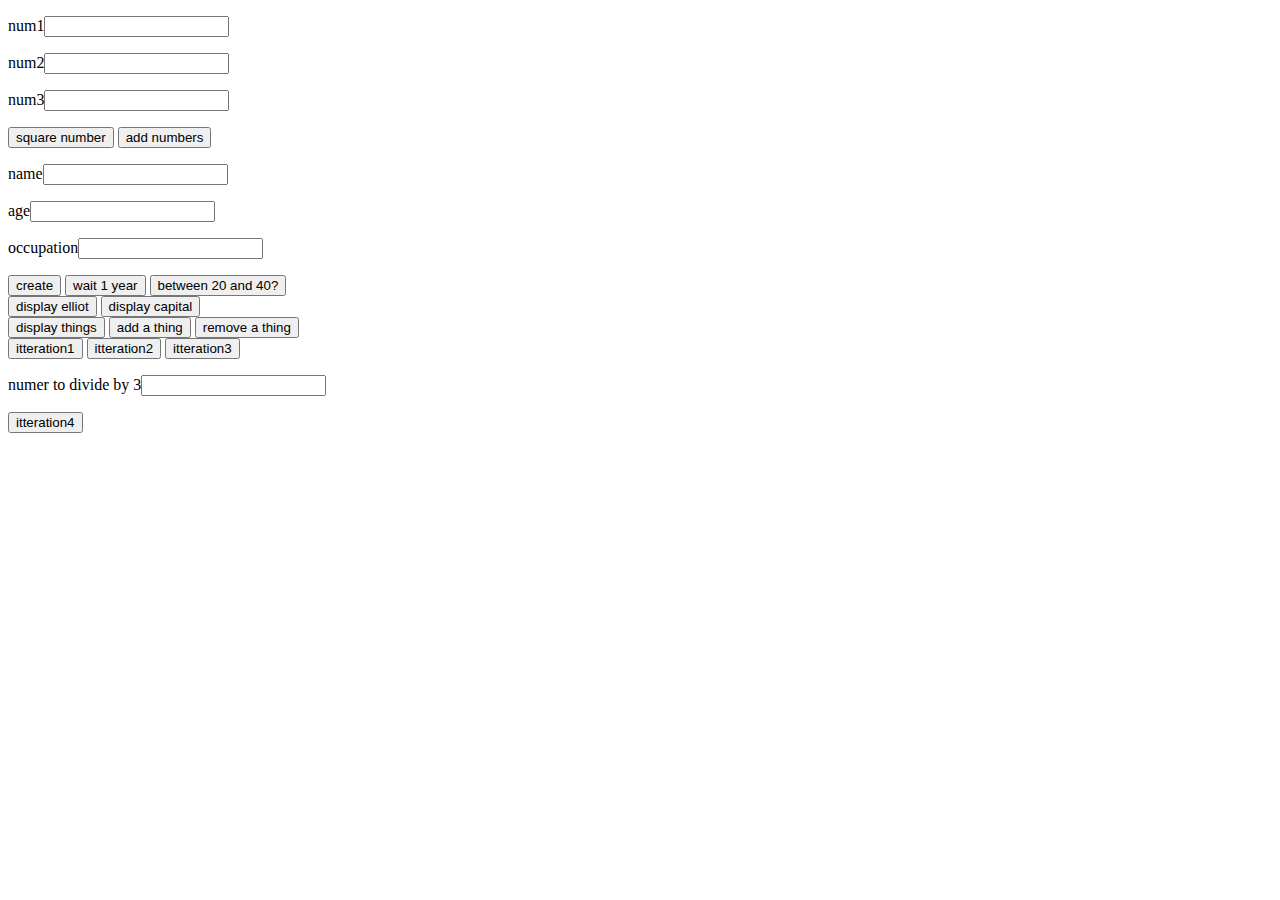
==== index.html @ 62f09e00 "init" ====
<!DOCTYPE html>
<html>
<head> </head>

<body>


<div>
<p>num1<input type="text" id = "1" ></p>
<p>num2<input type="text" id = "2" ></p>
<p>num3<input type="text" id = "3" ></p>
<button type="button" onclick= "sqaure();"> square number </button>
<button type="button" onclick= "add();"> add numbers </button>
</div>

<div>
<p>name<input type="text" id = "name" ></p>
<p>age<input type="text" id = "age" ></p>
<p>occupation<input type="text" id = "occ" ></p>
<button type="button" onclick= "create_p();"> create </button>
<button type="button" onclick= "add1();"> wait 1 year </button>
<button type="button" onclick= "check_age();"> between 20 and 40? </button>
</div>

<div>
<button type="button" onclick= "elliot(mynameis);"> display elliot </button>
<button type="button" onclick= "capital(mynameis);"> display capital </button>
</div>

<div>
<button type="button" onclick= "displaything(things);"> display things </button>
<button type="button" onclick= "addthing(things);"> add a thing </button>
<button type="button" onclick= "removething(things);"> remove a thing </button>
</div>

<div>
<button type="button" onclick= "itteration1();"> itteration1 </button>
<button type="button" onclick= "itteration2();"> itteration2 </button>
<button type="button" onclick= "itteration3();"> itteration3 </button>
<p>numer to divide by 3<input type="text" id = "num/3" ></p>
<button type="button" onclick= "itteration4();"> itteration4 </button>
</div>

</body>

<script> type = "type/javascript"

var person ={name : " ", age : 0, occupation : ""};

var mynameis = "\"my name is elliot\""

var things = ["thing1", "thing2", "thing3"];

function sqaure() {
var num1 = document.getElementById("1").value
alert(num1*num1)
return num1*num1;

}


function add() {
var num1 = document.getElementById("1").value * 1
var num2 = document.getElementById("2").value * 1
var num3 = document.getElementById("3").value * 1
alert(num1+num2+num3)
return num1+num2+num3;

}

function create_p() {
person.name = document.getElementById("name").value
person.age = document.getElementById("age").value * 1
person.occupation = document.getElementById("occ").value
alert("name: " +person.name + "\nage: " + person.age + "\noccupation: " + person.occupation)

}

function add1() {
person.age ++
alert("name: " +person.name + "\nage: " + person.age + "\noccupation: " + person.occupation)

}

function elliot(mynameis) {
alert(mynameis)

}

function capital(mynameis) {
var mid = mynameis;
alert(mid.toUpperCase());

}

function removething(things) {
things.pop();

}
function addthing(things) {
things.push("thing"+(things.length+1));

}
function displaything(things) {
alert(things);

}

function check_age() {
if (person.age > 20 && person.age < 40) {
alert("true");

} else { 
alert("false")
}
}

function itteration1() {
for (i = 0; i < 11; i++) { 
    console.log(i);
}
}

function itteration2() {
for (i = 0; i < 11; i++) {
if(i%2 === 0) 
    console.log(i);
}
}
function itteration3() {
for (i = 0; i < 101; i++) {
	if(i%3 ===0 && i%5 ===0  ) { 
    console.log("fizzbuzz");
	} else if (i%5 ===0) {
	console.log("buzz");
	} else if (i%3 ===0) {
	console.log("fizz");
	} else {
	console.log(i);
	}
}


function itteration4() {

var inputnum = document.getElementById("num/3").value * 1

while (inputnum != 1) { 
    switch(inputnum % 3) {
	case 0:
	inputnum = inputnum/3;
	console.log("number can be divided by three, new number = " + inputnum);
	break;
	case 1:
	inputnum --;
	inputnum = inputnum/3;
	console.log("number - 1 can be divided by three, new number = " + inputnum);
	break;
	case 2:
	inputnum ++;
	inputnum = inputnum/3;
	console.log("number + 1 can be divided by three, new number = " + inputnum);
	break;
}
}
}
}
</script>
</html>
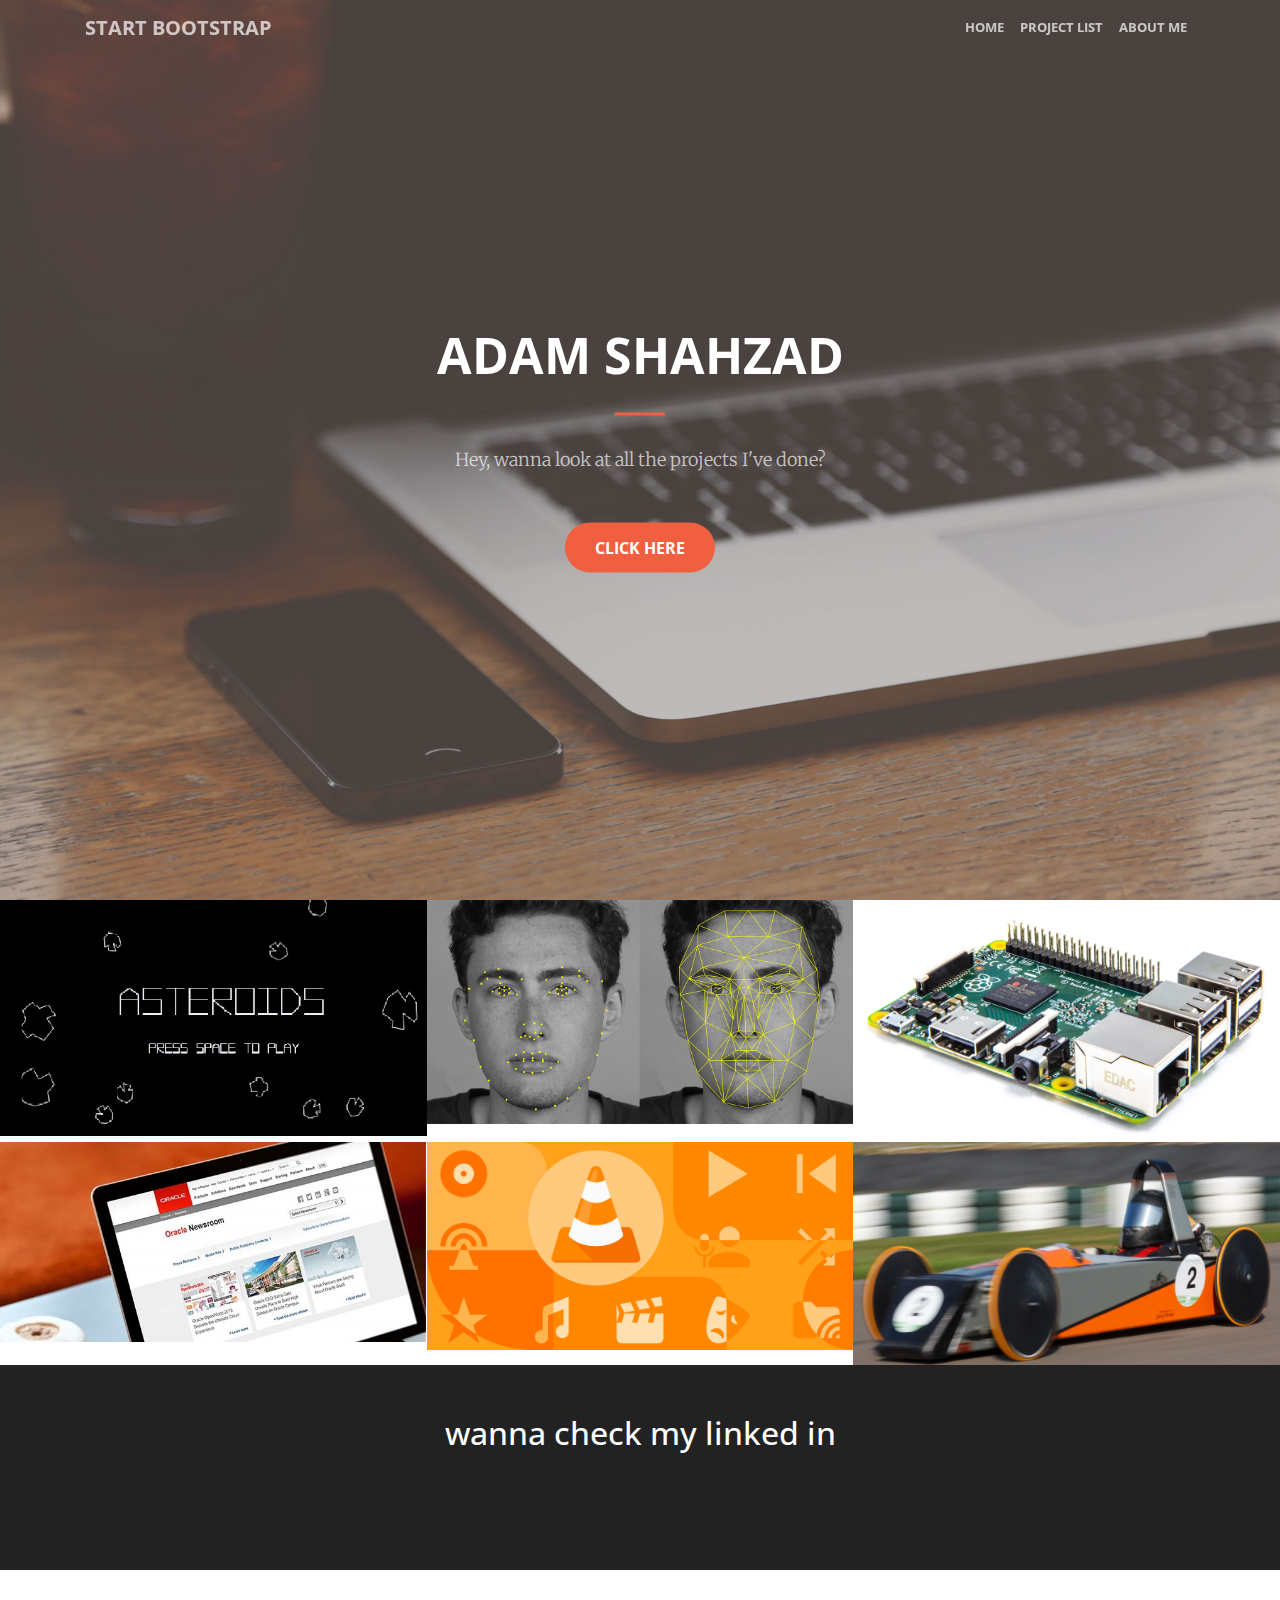
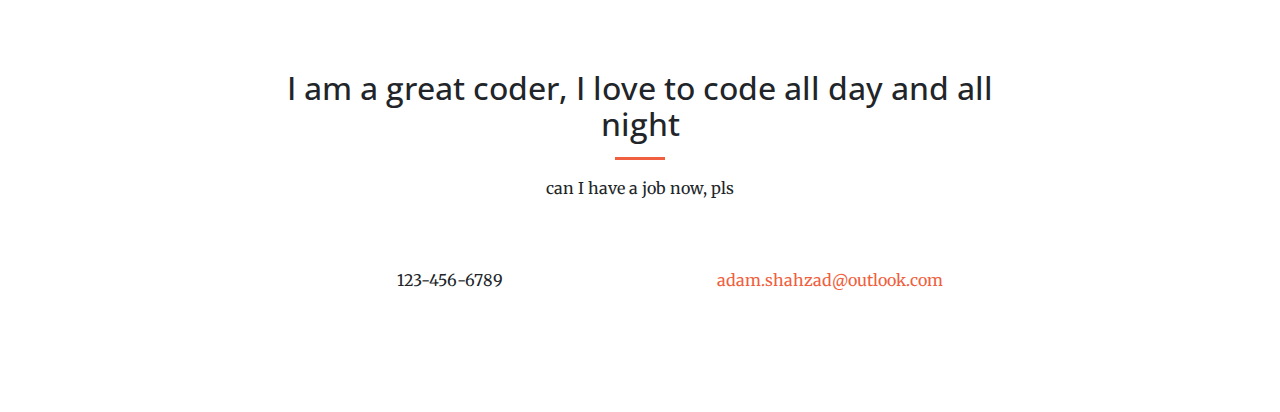
==== commit 274b1aae: "erm" ====
--- a/index.html
+++ b/index.html
@@ -1,169 +1,211 @@
 <!DOCTYPE html>
-<html>
-<head> </head>
-
-<body>
-
-
-<div>
-<p>num1<input type="text" id = "1" ></p>
-<p>num2<input type="text" id = "2" ></p>
-<p>num3<input type="text" id = "3" ></p>
-<button type="button" onclick= "sqaure();"> square number </button>
-<button type="button" onclick= "add();"> add numbers </button>
-</div>
-
-<div>
-<p>name<input type="text" id = "name" ></p>
-<p>age<input type="text" id = "age" ></p>
-<p>occupation<input type="text" id = "occ" ></p>
-<button type="button" onclick= "create_p();"> create </button>
-<button type="button" onclick= "add1();"> wait 1 year </button>
-<button type="button" onclick= "check_age();"> between 20 and 40? </button>
-</div>
-
-<div>
-<button type="button" onclick= "elliot(mynameis);"> display elliot </button>
-<button type="button" onclick= "capital(mynameis);"> display capital </button>
-</div>
-
-<div>
-<button type="button" onclick= "displaything(things);"> display things </button>
-<button type="button" onclick= "addthing(things);"> add a thing </button>
-<button type="button" onclick= "removething(things);"> remove a thing </button>
-</div>
-
-<div>
-<button type="button" onclick= "itteration1();"> itteration1 </button>
-<button type="button" onclick= "itteration2();"> itteration2 </button>
-<button type="button" onclick= "itteration3();"> itteration3 </button>
-<p>numer to divide by 3<input type="text" id = "num/3" ></p>
-<button type="button" onclick= "itteration4();"> itteration4 </button>
-</div>
-
-</body>
-
-<script> type = "type/javascript"
-
-var person ={name : " ", age : 0, occupation : ""};
-
-var mynameis = "\"my name is elliot\""
-
-var things = ["thing1", "thing2", "thing3"];
-
-function sqaure() {
-var num1 = document.getElementById("1").value
-alert(num1*num1)
-return num1*num1;
-
-}
-
-
-function add() {
-var num1 = document.getElementById("1").value * 1
-var num2 = document.getElementById("2").value * 1
-var num3 = document.getElementById("3").value * 1
-alert(num1+num2+num3)
-return num1+num2+num3;
-
-}
-
-function create_p() {
-person.name = document.getElementById("name").value
-person.age = document.getElementById("age").value * 1
-person.occupation = document.getElementById("occ").value
-alert("name: " +person.name + "\nage: " + person.age + "\noccupation: " + person.occupation)
-
-}
-
-function add1() {
-person.age ++
-alert("name: " +person.name + "\nage: " + person.age + "\noccupation: " + person.occupation)
-
-}
-
-function elliot(mynameis) {
-alert(mynameis)
-
-}
-
-function capital(mynameis) {
-var mid = mynameis;
-alert(mid.toUpperCase());
-
-}
-
-function removething(things) {
-things.pop();
-
-}
-function addthing(things) {
-things.push("thing"+(things.length+1));
-
-}
-function displaything(things) {
-alert(things);
-
-}
-
-function check_age() {
-if (person.age > 20 && person.age < 40) {
-alert("true");
-
-} else { 
-alert("false")
-}
-}
-
-function itteration1() {
-for (i = 0; i < 11; i++) { 
-    console.log(i);
-}
-}
-
-function itteration2() {
-for (i = 0; i < 11; i++) {
-if(i%2 === 0) 
-    console.log(i);
-}
-}
-function itteration3() {
-for (i = 0; i < 101; i++) {
-	if(i%3 ===0 && i%5 ===0  ) { 
-    console.log("fizzbuzz");
-	} else if (i%5 ===0) {
-	console.log("buzz");
-	} else if (i%3 ===0) {
-	console.log("fizz");
-	} else {
-	console.log(i);
-	}
-}
-
-
-function itteration4() {
-
-var inputnum = document.getElementById("num/3").value * 1
-
-while (inputnum != 1) { 
-    switch(inputnum % 3) {
-	case 0:
-	inputnum = inputnum/3;
-	console.log("number can be divided by three, new number = " + inputnum);
-	break;
-	case 1:
-	inputnum --;
-	inputnum = inputnum/3;
-	console.log("number - 1 can be divided by three, new number = " + inputnum);
-	break;
-	case 2:
-	inputnum ++;
-	inputnum = inputnum/3;
-	console.log("number + 1 can be divided by three, new number = " + inputnum);
-	break;
-}
-}
-}
-}
-</script>
+<html lang="en">
+
+  <head>
+
+    <meta charset="utf-8">
+    <meta name="viewport" content="width=device-width, initial-scale=1, shrink-to-fit=no">
+    <meta name="description" content="">
+    <meta name="author" content="">
+
+    <title>Creative - Start Bootstrap Theme</title>
+
+    <!-- Bootstrap core CSS -->
+    <link href="vendor/bootstrap/css/bootstrap.min.css" rel="stylesheet">
+
+    <!-- Custom fonts for this template -->
+    <link href="vendor/font-awesome/css/font-awesome.min.css" rel="stylesheet" type="text/css">
+    <link href='https://fonts.googleapis.com/css?family=Open+Sans:300italic,400italic,600italic,700italic,800italic,400,300,600,700,800' rel='stylesheet' type='text/css'>
+    <link href='https://fonts.googleapis.com/css?family=Merriweather:400,300,300italic,400italic,700,700italic,900,900italic' rel='stylesheet' type='text/css'>
+
+    <!-- Plugin CSS -->
+    <link href="vendor/magnific-popup/magnific-popup.css" rel="stylesheet">
+
+    <!-- Custom styles for this template -->
+    <link href="css/creative.min.css" rel="stylesheet">
+
+  </head>
+
+  <body id="page-top">
+
+    <!-- Navigation -->
+    <nav class="navbar navbar-expand-lg navbar-light fixed-top" id="mainNav">
+      <div class="container">
+        <a class="navbar-brand js-scroll-trigger" href="#page-top">Start Bootstrap</a>
+        <button class="navbar-toggler navbar-toggler-right" type="button" data-toggle="collapse" data-target="#navbarResponsive" aria-controls="navbarResponsive" aria-expanded="false" aria-label="Toggle navigation">
+          <span class="navbar-toggler-icon"></span>
+        </button>
+        <div class="collapse navbar-collapse" id="navbarResponsive">
+          <ul class="navbar-nav ml-auto">
+            <li class="nav-item">
+              <a class="nav-link js-scroll-trigger" href="#about">Home</a>
+            </li>
+            <li class="nav-item">
+              <a class="nav-link js-scroll-trigger" href="#portfolio">Project List</a>
+            </li>
+            <li class="nav-item">
+              <a class="nav-link js-scroll-trigger" href="#contact">about me</a>
+            </li>
+          
+          </ul>
+        </div>
+      </div>
+    </nav>
+
+    <header class="masthead">
+      <div class="header-content">
+        <div class="header-content-inner">
+          <h1 id="homeHeading">Adam Shahzad</h1>
+          <hr>
+          <p>Hey, wanna look at all the projects I've done?</p>
+          <a class="btn btn-primary btn-xl js-scroll-trigger" href="#portfolio">Click Here</a>
+        </div>
+      </div>
+    </header>
+
+
+
+    <section class="p-0" id="portfolio">
+      <div class="container-fluid">
+        <div class="row no-gutter popup-gallery">
+          <div class="col-lg-4 col-sm-6">
+            <a class="portfolio-box" href="img/portfolio/fullsize/1.jpg">
+              <img class="img-fluid" src="img/portfolio/thumbnails/1.jpg" alt="">
+              <div class="portfolio-box-caption">
+                <div class="portfolio-box-caption-content">
+                  <div class="project-category text-faded">
+                    Simple astroids game
+                  </div>
+                  <div class="project-name">
+                    Developed using the unity engine
+                  </div>
+                </div>
+              </div>
+            </a>
+          </div>
+          <div class="col-lg-4 col-sm-6">
+            <a class="portfolio-box" href="img/portfolio/fullsize/2.jpg">
+              <img class="img-fluid" src="img/portfolio/thumbnails/2.jpg" alt="">
+              <div class="portfolio-box-caption">
+                <div class="portfolio-box-caption-content">
+                  <div class="project-category text-faded">
+                    Facial recognition using neural networks
+                  </div>
+                  <div class="project-name">
+                    lol I hate matlab
+                  </div>
+                </div>
+              </div>
+            </a>
+          </div>
+          <div class="col-lg-4 col-sm-6">
+            <a class="portfolio-box" href="img/portfolio/fullsize/3.jpg">
+              <img class="img-fluid" src="img/portfolio/thumbnails/3.jpg" alt="">
+              <div class="portfolio-box-caption">
+                <div class="portfolio-box-caption-content">
+                  <div class="project-category text-faded">
+                    Store Automation
+                  </div>
+                  <div class="project-name">
+                    Created a network of raspberry pi devices to control home apliences 
+                  </div>
+                </div>
+              </div>
+            </a>
+          </div>
+          <div class="col-lg-4 col-sm-6">
+            <a class="portfolio-box" href="img/portfolio/fullsize/4.jpg">
+              <img class="img-fluid" src="img/portfolio/thumbnails/4.jpg" alt="">
+              <div class="portfolio-box-caption">
+                <div class="portfolio-box-caption-content">
+                  <div class="project-category text-faded">
+                    Student regestrations system
+                  </div>
+                  <div class="project-name">
+                    Look, I'm going to level with you. I have no real idea what was happening during that project, but I know it worked
+                  </div>
+                </div>
+              </div>
+            </a>
+          </div>
+          <div class="col-lg-4 col-sm-6">
+            <a class="portfolio-box" href="img/portfolio/fullsize/5.jpg">
+              <img class="img-fluid" src="img/portfolio/thumbnails/5.jpg" alt="">
+              <div class="portfolio-box-caption">
+                <div class="portfolio-box-caption-content">
+                  <div class="project-category text-faded">
+                    Media Player
+                  </div>
+                  <div class="project-name">
+                    Used frameworks to get a create a simple VLC player, it could only play 1 movie though... it was mad max
+                  </div>
+                </div>
+              </div>
+            </a>
+          </div>
+          <div class="col-lg-4 col-sm-6">
+            <a class="portfolio-box" href="img/portfolio/fullsize/6.jpg">
+              <img class="img-fluid" src="img/portfolio/thumbnails/6.jpg" alt="">
+              <div class="portfolio-box-caption">
+                <div class="portfolio-box-caption-content">
+                  <div class="project-category text-faded">
+                    Greenpower Formula 24+
+                  </div>
+                  <div class="project-name">
+                    I made a race car, nothing to do with software development but I don't have many things to be proud of
+                  </div>
+                </div>
+              </div>
+            </a>
+          </div>
+        </div>
+      </div>
+    </section>
+
+    <div class="call-to-action bg-dark">
+      <div class="container text-center">
+        <h2>wanna check my linked in</h2>
+        <a class="btn btn-default btn-xl sr-button" href="https://www.linkedin.com/">Click here!</a>
+      </div>
+    </div>
+
+    <section id="contact">
+      <div class="container">
+        <div class="row">
+          <div class="col-lg-8 mx-auto text-center">
+            <h2 class="section-heading">I am a great coder, I love to code all day and all night</h2>
+            <hr class="primary">
+            <p> can I have a job now, pls</p>
+          </div>
+        </div>
+        <div class="row">
+          <div class="col-lg-4 ml-auto text-center">
+            <i class="fa fa-phone fa-3x sr-contact"></i>
+            <p>123-456-6789</p>
+          </div>
+          <div class="col-lg-4 mr-auto text-center">
+            <i class="fa fa-envelope-o fa-3x sr-contact"></i>
+            <p>
+              <a href="mailto:your-email@your-domain.com">adam.shahzad@outlook.com</a>
+            </p>
+          </div>
+        </div>
+      </div>
+    </section>
+
+    <!-- Bootstrap core JavaScript -->
+    <script src="vendor/jquery/jquery.min.js"></script>
+    <script src="vendor/popper/popper.min.js"></script>
+    <script src="vendor/bootstrap/js/bootstrap.min.js"></script>
+
+    <!-- Plugin JavaScript -->
+    <script src="vendor/jquery-easing/jquery.easing.min.js"></script>
+    <script src="vendor/scrollreveal/scrollreveal.min.js"></script>
+    <script src="vendor/magnific-popup/jquery.magnific-popup.min.js"></script>
+
+    <!-- Custom scripts for this template -->
+    <script src="js/creative.min.js"></script>
+
+  </body>
+
 </html>
--- a/css/creative.min.css
+++ b/css/creative.min.css
@@ -0,0 +1,5 @@
+/*!
+ * Start Bootstrap - Createive v4.0.0-beta (http://startbootstrap.com/template-overviews/creative)
+ * Copyright 2013-2017 Start Bootstrap
+ * Licensed under MIT (https://github.com/BlackrockDigital/startbootstrap-creative/blob/master/LICENSE)
+ */body,html{width:100%;height:100%}body{font-family:Merriweather,'Helvetica Neue',Arial,sans-serif}hr{max-width:50px;border-width:3px;border-color:#f05f40}hr.light{border-color:#fff}a{color:#f05f40;-webkit-transition:all .2s;-moz-transition:all .2s;transition:all .2s}a:focus,a:hover{color:#f05f40}h1,h2,h3,h4,h5,h6{font-family:'Open Sans','Helvetica Neue',Arial,sans-serif}p{font-size:16px;line-height:1.5;margin-bottom:20px}.bg-primary{background-color:#f05f40!important}.bg-dark{color:#fff;background-color:#222!important}.text-faded{color:rgba(255,255,255,.7)}section{padding:100px 0}.section-heading{margin-top:0}::-moz-selection{color:#fff;background:#222;text-shadow:none}::selection{color:#fff;background:#222;text-shadow:none}img::selection{color:#fff;background:0 0}img::-moz-selection{color:#fff;background:0 0}body{-webkit-tap-highlight-color:#222}#mainNav{border-color:rgba(34,34,34,.05);background-color:#fff;font-family:'Open Sans','Helvetica Neue',Arial,sans-serif;-webkit-transition:all .2s;-moz-transition:all .2s;transition:all .2s}#mainNav .navbar-brand{font-weight:700;text-transform:uppercase;color:#f05f40;font-family:'Open Sans','Helvetica Neue',Arial,sans-serif}#mainNav .navbar-brand:focus,#mainNav .navbar-brand:hover{color:#f05f40}#mainNav .navbar-toggle{font-size:12px;font-weight:700;text-transform:uppercase;color:#222}#mainNav .navbar-nav>li.nav-item>a.nav-link,#mainNav .navbar-nav>li.nav-item>a.nav-link:focus{font-size:13px;font-weight:700;text-transform:uppercase;color:#222}#mainNav .navbar-nav>li.nav-item>a.nav-link:focus:hover,#mainNav .navbar-nav>li.nav-item>a.nav-link:hover{color:#f05f40}#mainNav .navbar-nav>li.nav-item>a.nav-link.active,#mainNav .navbar-nav>li.nav-item>a.nav-link:focus.active{color:#f05f40!important;background-color:transparent}#mainNav .navbar-nav>li.nav-item>a.nav-link.active:hover,#mainNav .navbar-nav>li.nav-item>a.nav-link:focus.active:hover{background-color:transparent}@media (min-width:992px){#mainNav{border-color:rgba(255,255,255,.3);background-color:transparent}#mainNav .navbar-brand{color:rgba(255,255,255,.7)}#mainNav .navbar-brand:focus,#mainNav .navbar-brand:hover{color:#fff}#mainNav .navbar-nav>li.nav-item>a.nav-link,#mainNav .navbar-nav>li.nav-item>a.nav-link:focus{color:rgba(255,255,255,.7)}#mainNav .navbar-nav>li.nav-item>a.nav-link:focus:hover,#mainNav .navbar-nav>li.nav-item>a.nav-link:hover{color:#fff}#mainNav.navbar-shrink{border-color:rgba(34,34,34,.05);background-color:#fff}#mainNav.navbar-shrink .navbar-brand{font-size:16px;color:#f05f40}#mainNav.navbar-shrink .navbar-brand:focus,#mainNav.navbar-shrink .navbar-brand:hover{color:#f05f40}#mainNav.navbar-shrink .navbar-nav>li.nav-item>a.nav-link,#mainNav.navbar-shrink .navbar-nav>li.nav-item>a.nav-link:focus{color:#222}#mainNav.navbar-shrink .navbar-nav>li.nav-item>a.nav-link:focus:hover,#mainNav.navbar-shrink .navbar-nav>li.nav-item>a.nav-link:hover{color:#f05f40}}header.masthead{position:relative;width:100%;min-height:auto;text-align:center;color:#fff;background-image:url(../img/header.jpg);background-position:center;-webkit-background-size:cover;-moz-background-size:cover;-o-background-size:cover;background-size:cover}header.masthead .header-content{position:relative;width:100%;padding:150px 15px 100px;text-align:center}header.masthead .header-content .header-content-inner h1{font-size:30px;font-weight:700;margin-top:0;margin-bottom:0;text-transform:uppercase}header.masthead .header-content .header-content-inner hr{margin:30px auto}header.masthead .header-content .header-content-inner p{font-size:16px;font-weight:300;margin-bottom:50px;color:rgba(255,255,255,.7)}@media (min-width:768px){header.masthead{height:100%;min-height:600px}header.masthead .header-content{position:absolute;top:50%;padding:0 50px;-webkit-transform:translateY(-50%);-ms-transform:translateY(-50%);transform:translateY(-50%)}header.masthead .header-content .header-content-inner{max-width:1000px;margin-right:auto;margin-left:auto}header.masthead .header-content .header-content-inner h1{font-size:50px}header.masthead .header-content .header-content-inner p{font-size:18px;max-width:80%;margin-right:auto;margin-left:auto}}.service-box{max-width:400px;margin:50px auto 0}@media (min-width:992px){.service-box{margin:20px auto 0}}.service-box p{margin-bottom:0}.portfolio-box{position:relative;display:block;max-width:650px;margin:0 auto}.portfolio-box .portfolio-box-caption{position:absolute;bottom:0;display:block;width:100%;height:100%;text-align:center;opacity:0;color:#fff;background:rgba(240,95,64,.9);-webkit-transition:all .2s;-moz-transition:all .2s;transition:all .2s}.portfolio-box .portfolio-box-caption .portfolio-box-caption-content{position:absolute;top:50%;width:100%;transform:translateY(-50%);text-align:center}.portfolio-box .portfolio-box-caption .portfolio-box-caption-content .project-category,.portfolio-box .portfolio-box-caption .portfolio-box-caption-content .project-name{padding:0 15px;font-family:'Open Sans','Helvetica Neue',Arial,sans-serif}.portfolio-box .portfolio-box-caption .portfolio-box-caption-content .project-category{font-size:14px;font-weight:600;text-transform:uppercase}.portfolio-box .portfolio-box-caption .portfolio-box-caption-content .project-name{font-size:18px}.portfolio-box:hover .portfolio-box-caption{opacity:1}.portfolio-box:focus{outline:0}@media (min-width:768px){.portfolio-box .portfolio-box-caption .portfolio-box-caption-content .project-category{font-size:16px}.portfolio-box .portfolio-box-caption .portfolio-box-caption-content .project-name{font-size:22px}}.call-to-action{padding:50px 0}.call-to-action h2{margin:0 auto 20px}.text-primary{color:#f05f40!important}.no-gutter>[class*=col-]{padding-right:0;padding-left:0}.btn-default{color:#222;border-color:#fff;background-color:#fff}.btn-default.focus,.btn-default:focus{color:#222;border-color:#bfbfbf;background-color:#e6e6e6}.btn-default:hover{color:#222;border-color:#e0e0e0;background-color:#e6e6e6}.btn-default.active,.btn-default:active,.open>.btn-default.dropdown-toggle{color:#222;border-color:#e0e0e0;background-color:#e6e6e6}.btn-default.active.focus,.btn-default.active:focus,.btn-default.active:hover,.btn-default:active.focus,.btn-default:active:focus,.btn-default:active:hover,.open>.btn-default.dropdown-toggle.focus,.open>.btn-default.dropdown-toggle:focus,.open>.btn-default.dropdown-toggle:hover{color:#222;border-color:#bfbfbf;background-color:#d4d4d4}.btn-default.active,.btn-default:active,.open>.btn-default.dropdown-toggle{background-image:none}.btn-default.disabled.focus,.btn-default.disabled:focus,.btn-default.disabled:hover,.btn-default[disabled].focus,.btn-default[disabled]:focus,.btn-default[disabled]:hover,fieldset[disabled] .btn-default.focus,fieldset[disabled] .btn-default:focus,fieldset[disabled] .btn-default:hover{border-color:#fff;background-color:#fff}.btn-default .badge{color:#fff;background-color:#222}.btn-primary{color:#fff;border-color:#f05f40;background-color:#f05f40}.btn-primary.focus,.btn-primary:focus{color:#fff;border-color:#a4270d;background-color:#eb3812}.btn-primary:hover{color:#fff;border-color:#e13612;background-color:#eb3812}.btn-primary.active,.btn-primary:active,.open>.btn-primary.dropdown-toggle{color:#fff;border-color:#e13612;background-color:#eb3812}.btn-primary.active.focus,.btn-primary.active:focus,.btn-primary.active:hover,.btn-primary:active.focus,.btn-primary:active:focus,.btn-primary:active:hover,.open>.btn-primary.dropdown-toggle.focus,.open>.btn-primary.dropdown-toggle:focus,.open>.btn-primary.dropdown-toggle:hover{color:#fff;border-color:#a4270d;background-color:#c93110}.btn-primary.active,.btn-primary:active,.open>.btn-primary.dropdown-toggle{background-image:none}.btn-primary.disabled.focus,.btn-primary.disabled:focus,.btn-primary.disabled:hover,.btn-primary[disabled].focus,.btn-primary[disabled]:focus,.btn-primary[disabled]:hover,fieldset[disabled] .btn-primary.focus,fieldset[disabled] .btn-primary:focus,fieldset[disabled] .btn-primary:hover{border-color:#f05f40;background-color:#f05f40}.btn-primary .badge{color:#f05f40;background-color:#fff}.btn{font-weight:700;text-transform:uppercase;border:none;border-radius:300px;font-family:'Open Sans','Helvetica Neue',Arial,sans-serif}.btn-xl{padding:15px 30px}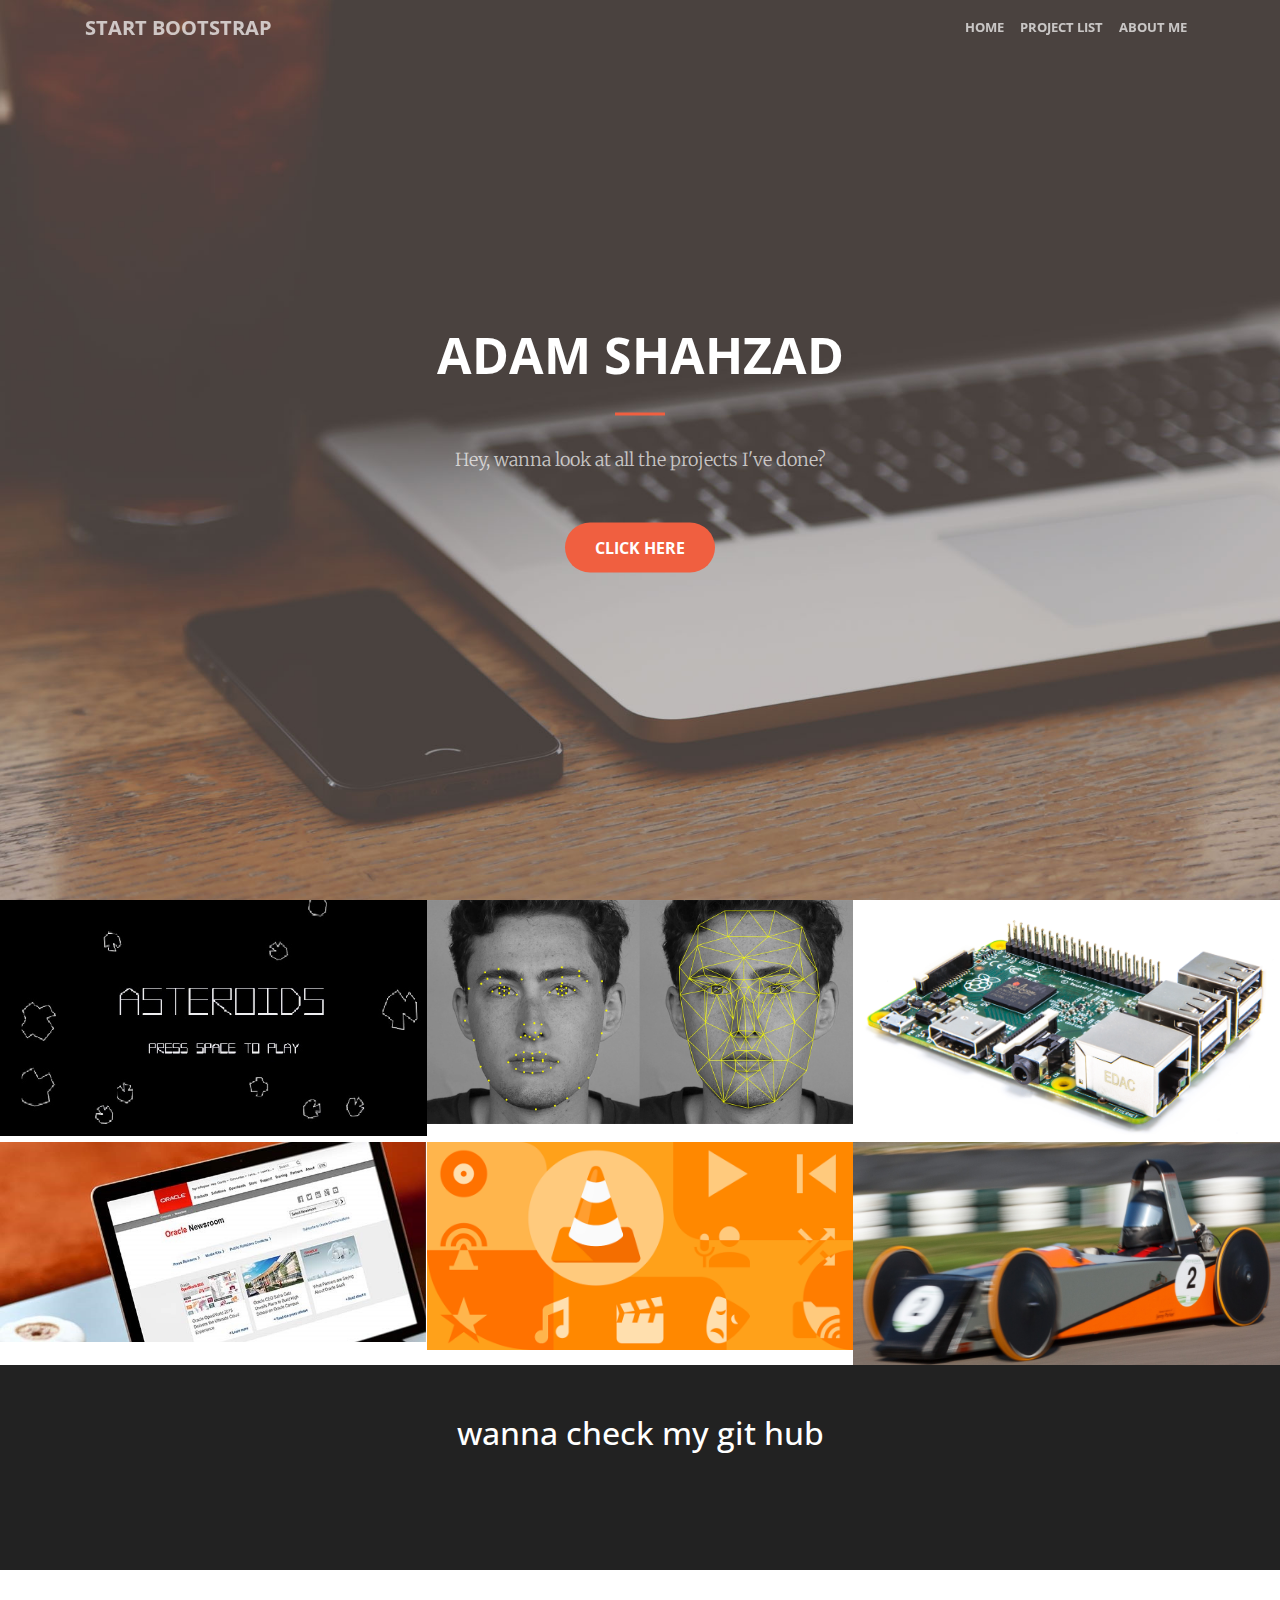
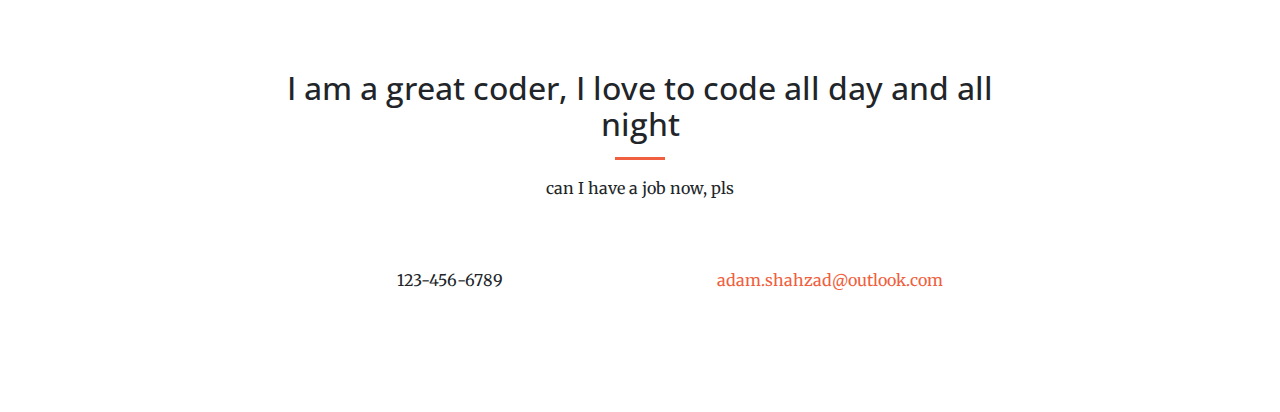
==== commit 645ebc18: "init" ====
--- a/index.html
+++ b/index.html
@@ -164,8 +164,8 @@
 
     <div class="call-to-action bg-dark">
       <div class="container text-center">
-        <h2>wanna check my linked in</h2>
-        <a class="btn btn-default btn-xl sr-button" href="https://www.linkedin.com/">Click here!</a>
+        <h2>wanna check my git hub</h2>
+        <a class="btn btn-default btn-xl sr-button" href="https://github.com/Adam-Shahzad/Java_week_1">Click here!</a>
       </div>
     </div>
 
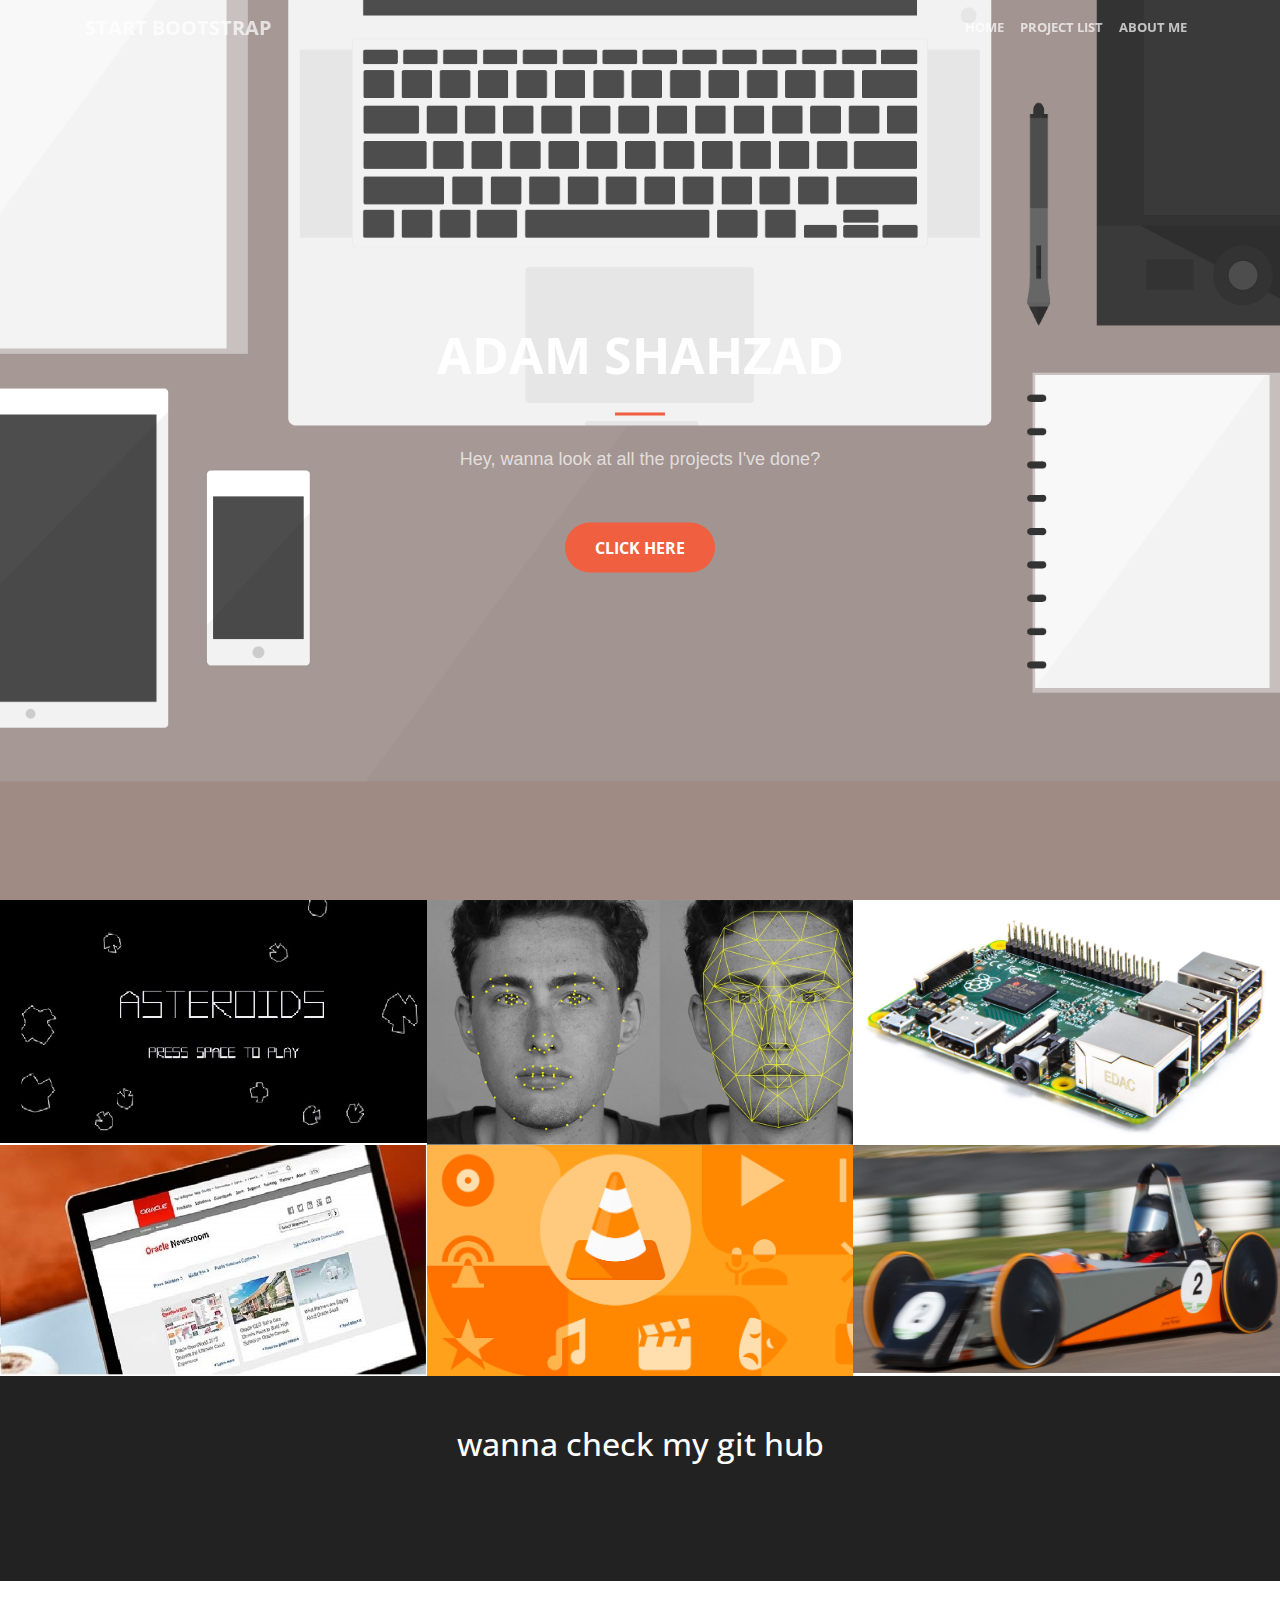
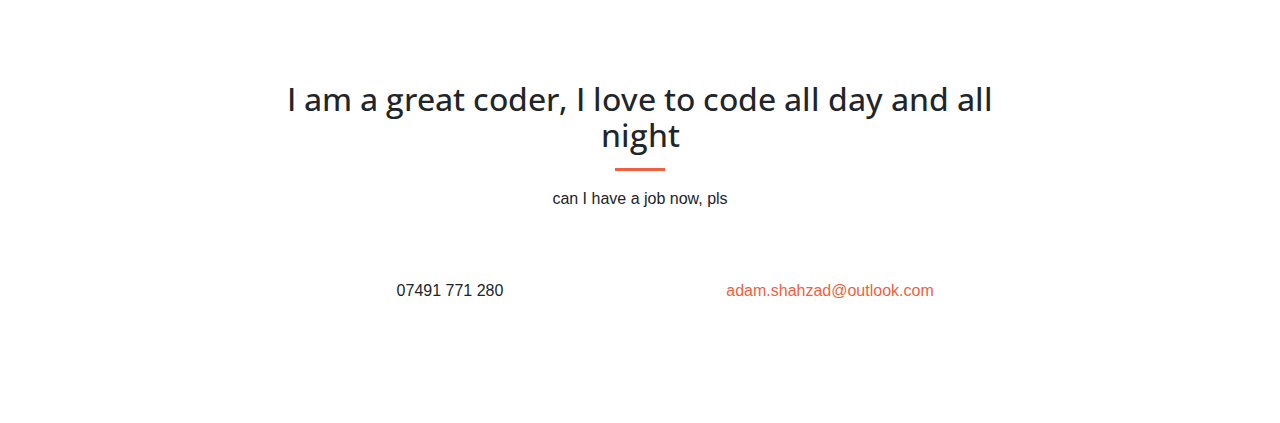
==== commit aabc4095: "submit" ====
--- a/index.html
+++ b/index.html
@@ -181,7 +181,7 @@
         <div class="row">
           <div class="col-lg-4 ml-auto text-center">
             <i class="fa fa-phone fa-3x sr-contact"></i>
-            <p>123-456-6789</p>
+            <p>07491 771 280</p>
           </div>
           <div class="col-lg-4 mr-auto text-center">
             <i class="fa fa-envelope-o fa-3x sr-contact"></i>
--- a/css/creative.min.css
+++ b/css/creative.min.css
@@ -2,4 +2,4 @@
  * Start Bootstrap - Createive v4.0.0-beta (http://startbootstrap.com/template-overviews/creative)
  * Copyright 2013-2017 Start Bootstrap
  * Licensed under MIT (https://github.com/BlackrockDigital/startbootstrap-creative/blob/master/LICENSE)
- */body,html{width:100%;height:100%}body{font-family:Merriweather,'Helvetica Neue',Arial,sans-serif}hr{max-width:50px;border-width:3px;border-color:#f05f40}hr.light{border-color:#fff}a{color:#f05f40;-webkit-transition:all .2s;-moz-transition:all .2s;transition:all .2s}a:focus,a:hover{color:#f05f40}h1,h2,h3,h4,h5,h6{font-family:'Open Sans','Helvetica Neue',Arial,sans-serif}p{font-size:16px;line-height:1.5;margin-bottom:20px}.bg-primary{background-color:#f05f40!important}.bg-dark{color:#fff;background-color:#222!important}.text-faded{color:rgba(255,255,255,.7)}section{padding:100px 0}.section-heading{margin-top:0}::-moz-selection{color:#fff;background:#222;text-shadow:none}::selection{color:#fff;background:#222;text-shadow:none}img::selection{color:#fff;background:0 0}img::-moz-selection{color:#fff;background:0 0}body{-webkit-tap-highlight-color:#222}#mainNav{border-color:rgba(34,34,34,.05);background-color:#fff;font-family:'Open Sans','Helvetica Neue',Arial,sans-serif;-webkit-transition:all .2s;-moz-transition:all .2s;transition:all .2s}#mainNav .navbar-brand{font-weight:700;text-transform:uppercase;color:#f05f40;font-family:'Open Sans','Helvetica Neue',Arial,sans-serif}#mainNav .navbar-brand:focus,#mainNav .navbar-brand:hover{color:#f05f40}#mainNav .navbar-toggle{font-size:12px;font-weight:700;text-transform:uppercase;color:#222}#mainNav .navbar-nav>li.nav-item>a.nav-link,#mainNav .navbar-nav>li.nav-item>a.nav-link:focus{font-size:13px;font-weight:700;text-transform:uppercase;color:#222}#mainNav .navbar-nav>li.nav-item>a.nav-link:focus:hover,#mainNav .navbar-nav>li.nav-item>a.nav-link:hover{color:#f05f40}#mainNav .navbar-nav>li.nav-item>a.nav-link.active,#mainNav .navbar-nav>li.nav-item>a.nav-link:focus.active{color:#f05f40!important;background-color:transparent}#mainNav .navbar-nav>li.nav-item>a.nav-link.active:hover,#mainNav .navbar-nav>li.nav-item>a.nav-link:focus.active:hover{background-color:transparent}@media (min-width:992px){#mainNav{border-color:rgba(255,255,255,.3);background-color:transparent}#mainNav .navbar-brand{color:rgba(255,255,255,.7)}#mainNav .navbar-brand:focus,#mainNav .navbar-brand:hover{color:#fff}#mainNav .navbar-nav>li.nav-item>a.nav-link,#mainNav .navbar-nav>li.nav-item>a.nav-link:focus{color:rgba(255,255,255,.7)}#mainNav .navbar-nav>li.nav-item>a.nav-link:focus:hover,#mainNav .navbar-nav>li.nav-item>a.nav-link:hover{color:#fff}#mainNav.navbar-shrink{border-color:rgba(34,34,34,.05);background-color:#fff}#mainNav.navbar-shrink .navbar-brand{font-size:16px;color:#f05f40}#mainNav.navbar-shrink .navbar-brand:focus,#mainNav.navbar-shrink .navbar-brand:hover{color:#f05f40}#mainNav.navbar-shrink .navbar-nav>li.nav-item>a.nav-link,#mainNav.navbar-shrink .navbar-nav>li.nav-item>a.nav-link:focus{color:#222}#mainNav.navbar-shrink .navbar-nav>li.nav-item>a.nav-link:focus:hover,#mainNav.navbar-shrink .navbar-nav>li.nav-item>a.nav-link:hover{color:#f05f40}}header.masthead{position:relative;width:100%;min-height:auto;text-align:center;color:#fff;background-image:url(../img/header.jpg);background-position:center;-webkit-background-size:cover;-moz-background-size:cover;-o-background-size:cover;background-size:cover}header.masthead .header-content{position:relative;width:100%;padding:150px 15px 100px;text-align:center}header.masthead .header-content .header-content-inner h1{font-size:30px;font-weight:700;margin-top:0;margin-bottom:0;text-transform:uppercase}header.masthead .header-content .header-content-inner hr{margin:30px auto}header.masthead .header-content .header-content-inner p{font-size:16px;font-weight:300;margin-bottom:50px;color:rgba(255,255,255,.7)}@media (min-width:768px){header.masthead{height:100%;min-height:600px}header.masthead .header-content{position:absolute;top:50%;padding:0 50px;-webkit-transform:translateY(-50%);-ms-transform:translateY(-50%);transform:translateY(-50%)}header.masthead .header-content .header-content-inner{max-width:1000px;margin-right:auto;margin-left:auto}header.masthead .header-content .header-content-inner h1{font-size:50px}header.masthead .header-content .header-content-inner p{font-size:18px;max-width:80%;margin-right:auto;margin-left:auto}}.service-box{max-width:400px;margin:50px auto 0}@media (min-width:992px){.service-box{margin:20px auto 0}}.service-box p{margin-bottom:0}.portfolio-box{position:relative;display:block;max-width:650px;margin:0 auto}.portfolio-box .portfolio-box-caption{position:absolute;bottom:0;display:block;width:100%;height:100%;text-align:center;opacity:0;color:#fff;background:rgba(240,95,64,.9);-webkit-transition:all .2s;-moz-transition:all .2s;transition:all .2s}.portfolio-box .portfolio-box-caption .portfolio-box-caption-content{position:absolute;top:50%;width:100%;transform:translateY(-50%);text-align:center}.portfolio-box .portfolio-box-caption .portfolio-box-caption-content .project-category,.portfolio-box .portfolio-box-caption .portfolio-box-caption-content .project-name{padding:0 15px;font-family:'Open Sans','Helvetica Neue',Arial,sans-serif}.portfolio-box .portfolio-box-caption .portfolio-box-caption-content .project-category{font-size:14px;font-weight:600;text-transform:uppercase}.portfolio-box .portfolio-box-caption .portfolio-box-caption-content .project-name{font-size:18px}.portfolio-box:hover .portfolio-box-caption{opacity:1}.portfolio-box:focus{outline:0}@media (min-width:768px){.portfolio-box .portfolio-box-caption .portfolio-box-caption-content .project-category{font-size:16px}.portfolio-box .portfolio-box-caption .portfolio-box-caption-content .project-name{font-size:22px}}.call-to-action{padding:50px 0}.call-to-action h2{margin:0 auto 20px}.text-primary{color:#f05f40!important}.no-gutter>[class*=col-]{padding-right:0;padding-left:0}.btn-default{color:#222;border-color:#fff;background-color:#fff}.btn-default.focus,.btn-default:focus{color:#222;border-color:#bfbfbf;background-color:#e6e6e6}.btn-default:hover{color:#222;border-color:#e0e0e0;background-color:#e6e6e6}.btn-default.active,.btn-default:active,.open>.btn-default.dropdown-toggle{color:#222;border-color:#e0e0e0;background-color:#e6e6e6}.btn-default.active.focus,.btn-default.active:focus,.btn-default.active:hover,.btn-default:active.focus,.btn-default:active:focus,.btn-default:active:hover,.open>.btn-default.dropdown-toggle.focus,.open>.btn-default.dropdown-toggle:focus,.open>.btn-default.dropdown-toggle:hover{color:#222;border-color:#bfbfbf;background-color:#d4d4d4}.btn-default.active,.btn-default:active,.open>.btn-default.dropdown-toggle{background-image:none}.btn-default.disabled.focus,.btn-default.disabled:focus,.btn-default.disabled:hover,.btn-default[disabled].focus,.btn-default[disabled]:focus,.btn-default[disabled]:hover,fieldset[disabled] .btn-default.focus,fieldset[disabled] .btn-default:focus,fieldset[disabled] .btn-default:hover{border-color:#fff;background-color:#fff}.btn-default .badge{color:#fff;background-color:#222}.btn-primary{color:#fff;border-color:#f05f40;background-color:#f05f40}.btn-primary.focus,.btn-primary:focus{color:#fff;border-color:#a4270d;background-color:#eb3812}.btn-primary:hover{color:#fff;border-color:#e13612;background-color:#eb3812}.btn-primary.active,.btn-primary:active,.open>.btn-primary.dropdown-toggle{color:#fff;border-color:#e13612;background-color:#eb3812}.btn-primary.active.focus,.btn-primary.active:focus,.btn-primary.active:hover,.btn-primary:active.focus,.btn-primary:active:focus,.btn-primary:active:hover,.open>.btn-primary.dropdown-toggle.focus,.open>.btn-primary.dropdown-toggle:focus,.open>.btn-primary.dropdown-toggle:hover{color:#fff;border-color:#a4270d;background-color:#c93110}.btn-primary.active,.btn-primary:active,.open>.btn-primary.dropdown-toggle{background-image:none}.btn-primary.disabled.focus,.btn-primary.disabled:focus,.btn-primary.disabled:hover,.btn-primary[disabled].focus,.btn-primary[disabled]:focus,.btn-primary[disabled]:hover,fieldset[disabled] .btn-primary.focus,fieldset[disabled] .btn-primary:focus,fieldset[disabled] .btn-primary:hover{border-color:#f05f40;background-color:#f05f40}.btn-primary .badge{color:#f05f40;background-color:#fff}.btn{font-weight:700;text-transform:uppercase;border:none;border-radius:300px;font-family:'Open Sans','Helvetica Neue',Arial,sans-serif}.btn-xl{padding:15px 30px}+ */body,html{width:100%;height:100%}body{font-family:Merriweather,'Helvetica Neue',Arial,sans-serif, color : #ffffff}hr{max-width:50px;border-width:3px;border-color:#f05f40}hr.light{border-color:#fff}a{color:#f05f40;-webkit-transition:all .2s;-moz-transition:all .2s;transition:all .2s}a:focus,a:hover{color:#f05f40}h1,h2,h3,h4,h5,h6{font-family:'Open Sans','Helvetica Neue',Arial,sans-serif}p{font-size:16px;line-height:1.5;margin-bottom:20px}.bg-primary{background-color:#f05f40!important}.bg-dark{color:#fff;background-color:#222!important}.text-faded{color:rgba(255,255,255,.7)}section{padding:100px 0}.section-heading{margin-top:0}::-moz-selection{color:#fff;background:#222;text-shadow:none}::selection{color:#fff;background:#222;text-shadow:none}img::selection{color:#fff;background:0 0}img::-moz-selection{color:#fff;background:0 0}body{-webkit-tap-highlight-color:#222}#mainNav{border-color:rgba(34,34,34,.05);background-color:#fff;font-family:'Open Sans','Helvetica Neue',Arial,sans-serif;-webkit-transition:all .2s;-moz-transition:all .2s;transition:all .2s}#mainNav .navbar-brand{font-weight:700;text-transform:uppercase;color:#f05f40;font-family:'Open Sans','Helvetica Neue',Arial,sans-serif}#mainNav .navbar-brand:focus,#mainNav .navbar-brand:hover{color:#f05f40}#mainNav .navbar-toggle{font-size:12px;font-weight:700;text-transform:uppercase;color:#222}#mainNav .navbar-nav>li.nav-item>a.nav-link,#mainNav .navbar-nav>li.nav-item>a.nav-link:focus{font-size:13px;font-weight:700;text-transform:uppercase;color:#222}#mainNav .navbar-nav>li.nav-item>a.nav-link:focus:hover,#mainNav .navbar-nav>li.nav-item>a.nav-link:hover{color:#f05f40}#mainNav .navbar-nav>li.nav-item>a.nav-link.active,#mainNav .navbar-nav>li.nav-item>a.nav-link:focus.active{color:#f05f40!important;background-color:transparent}#mainNav .navbar-nav>li.nav-item>a.nav-link.active:hover,#mainNav .navbar-nav>li.nav-item>a.nav-link:focus.active:hover{background-color:transparent}@media (min-width:992px){#mainNav{border-color:rgba(255,255,255,.3);background-color:transparent}#mainNav .navbar-brand{color:rgba(255,255,255,.7)}#mainNav .navbar-brand:focus,#mainNav .navbar-brand:hover{color:#fff}#mainNav .navbar-nav>li.nav-item>a.nav-link,#mainNav .navbar-nav>li.nav-item>a.nav-link:focus{color:rgba(255,255,255,.7)}#mainNav .navbar-nav>li.nav-item>a.nav-link:focus:hover,#mainNav .navbar-nav>li.nav-item>a.nav-link:hover{color:#fff}#mainNav.navbar-shrink{border-color:rgba(34,34,34,.05);background-color:#fff}#mainNav.navbar-shrink .navbar-brand{font-size:16px;color:#f05f40}#mainNav.navbar-shrink .navbar-brand:focus,#mainNav.navbar-shrink .navbar-brand:hover{color:#f05f40}#mainNav.navbar-shrink .navbar-nav>li.nav-item>a.nav-link,#mainNav.navbar-shrink .navbar-nav>li.nav-item>a.nav-link:focus{color:#222}#mainNav.navbar-shrink .navbar-nav>li.nav-item>a.nav-link:focus:hover,#mainNav.navbar-shrink .navbar-nav>li.nav-item>a.nav-link:hover{color:#f05f40}}header.masthead{position:relative;width:100%;min-height:auto;text-align:center;color:#fff;background-image:url(../img/header.jpg);background-position:center;-webkit-background-size:cover;-moz-background-size:cover;-o-background-size:cover;background-size:cover}header.masthead .header-content{position:relative;width:100%;padding:150px 15px 100px;text-align:center}header.masthead .header-content .header-content-inner h1{font-size:30px;font-weight:700;margin-top:0;margin-bottom:0;text-transform:uppercase}header.masthead .header-content .header-content-inner hr{margin:30px auto}header.masthead .header-content .header-content-inner p{font-size:16px;font-weight:300;margin-bottom:50px;color:rgba(255,255,255,.7)}@media (min-width:768px){header.masthead{height:100%;min-height:600px}header.masthead .header-content{position:absolute;top:50%;padding:0 50px;-webkit-transform:translateY(-50%);-ms-transform:translateY(-50%);transform:translateY(-50%)}header.masthead .header-content .header-content-inner{max-width:1000px;margin-right:auto;margin-left:auto}header.masthead .header-content .header-content-inner h1{font-size:50px}header.masthead .header-content .header-content-inner p{font-size:18px;max-width:80%;margin-right:auto;margin-left:auto}}.service-box{max-width:400px;margin:50px auto 0}@media (min-width:992px){.service-box{margin:20px auto 0}}.service-box p{margin-bottom:0}.portfolio-box{position:relative;display:block;max-width:650px;margin:0 auto}.portfolio-box .portfolio-box-caption{position:absolute;bottom:0;display:block;width:100%;height:100%;text-align:center;opacity:0;color:#fff;background:rgba(240,95,64,.9);-webkit-transition:all .2s;-moz-transition:all .2s;transition:all .2s}.portfolio-box .portfolio-box-caption .portfolio-box-caption-content{position:absolute;top:50%;width:100%;transform:translateY(-50%);text-align:center}.portfolio-box .portfolio-box-caption .portfolio-box-caption-content .project-category,.portfolio-box .portfolio-box-caption .portfolio-box-caption-content .project-name{padding:0 15px;font-family:'Open Sans','Helvetica Neue',Arial,sans-serif}.portfolio-box .portfolio-box-caption .portfolio-box-caption-content .project-category{font-size:14px;font-weight:600;text-transform:uppercase}.portfolio-box .portfolio-box-caption .portfolio-box-caption-content .project-name{font-size:18px}.portfolio-box:hover .portfolio-box-caption{opacity:1}.portfolio-box:focus{outline:0}@media (min-width:768px){.portfolio-box .portfolio-box-caption .portfolio-box-caption-content .project-category{font-size:16px}.portfolio-box .portfolio-box-caption .portfolio-box-caption-content .project-name{font-size:22px}}.call-to-action{padding:50px 0}.call-to-action h2{margin:0 auto 20px}.text-primary{color:#f05f40!important}.no-gutter>[class*=col-]{padding-right:0;padding-left:0}.btn-default{color:#222;border-color:#fff;background-color:#fff}.btn-default.focus,.btn-default:focus{color:#222;border-color:#bfbfbf;background-color:#e6e6e6}.btn-default:hover{color:#222;border-color:#e0e0e0;background-color:#e6e6e6}.btn-default.active,.btn-default:active,.open>.btn-default.dropdown-toggle{color:#222;border-color:#e0e0e0;background-color:#e6e6e6}.btn-default.active.focus,.btn-default.active:focus,.btn-default.active:hover,.btn-default:active.focus,.btn-default:active:focus,.btn-default:active:hover,.open>.btn-default.dropdown-toggle.focus,.open>.btn-default.dropdown-toggle:focus,.open>.btn-default.dropdown-toggle:hover{color:#222;border-color:#bfbfbf;background-color:#d4d4d4}.btn-default.active,.btn-default:active,.open>.btn-default.dropdown-toggle{background-image:none}.btn-default.disabled.focus,.btn-default.disabled:focus,.btn-default.disabled:hover,.btn-default[disabled].focus,.btn-default[disabled]:focus,.btn-default[disabled]:hover,fieldset[disabled] .btn-default.focus,fieldset[disabled] .btn-default:focus,fieldset[disabled] .btn-default:hover{border-color:#fff;background-color:#fff}.btn-default .badge{color:#fff;background-color:#222}.btn-primary{color:#fff;border-color:#f05f40;background-color:#f05f40}.btn-primary.focus,.btn-primary:focus{color:#fff;border-color:#a4270d;background-color:#eb3812}.btn-primary:hover{color:#fff;border-color:#e13612;background-color:#eb3812}.btn-primary.active,.btn-primary:active,.open>.btn-primary.dropdown-toggle{color:#fff;border-color:#e13612;background-color:#eb3812}.btn-primary.active.focus,.btn-primary.active:focus,.btn-primary.active:hover,.btn-primary:active.focus,.btn-primary:active:focus,.btn-primary:active:hover,.open>.btn-primary.dropdown-toggle.focus,.open>.btn-primary.dropdown-toggle:focus,.open>.btn-primary.dropdown-toggle:hover{color:#fff;border-color:#a4270d;background-color:#c93110}.btn-primary.active,.btn-primary:active,.open>.btn-primary.dropdown-toggle{background-image:none}.btn-primary.disabled.focus,.btn-primary.disabled:focus,.btn-primary.disabled:hover,.btn-primary[disabled].focus,.btn-primary[disabled]:focus,.btn-primary[disabled]:hover,fieldset[disabled] .btn-primary.focus,fieldset[disabled] .btn-primary:focus,fieldset[disabled] .btn-primary:hover{border-color:#f05f40;background-color:#f05f40}.btn-primary .badge{color:#f05f40;background-color:#fff}.btn{font-weight:700;text-transform:uppercase;border:none;border-radius:300px;font-family:'Open Sans','Helvetica Neue',Arial,sans-serif}.btn-xl{padding:15px 30px}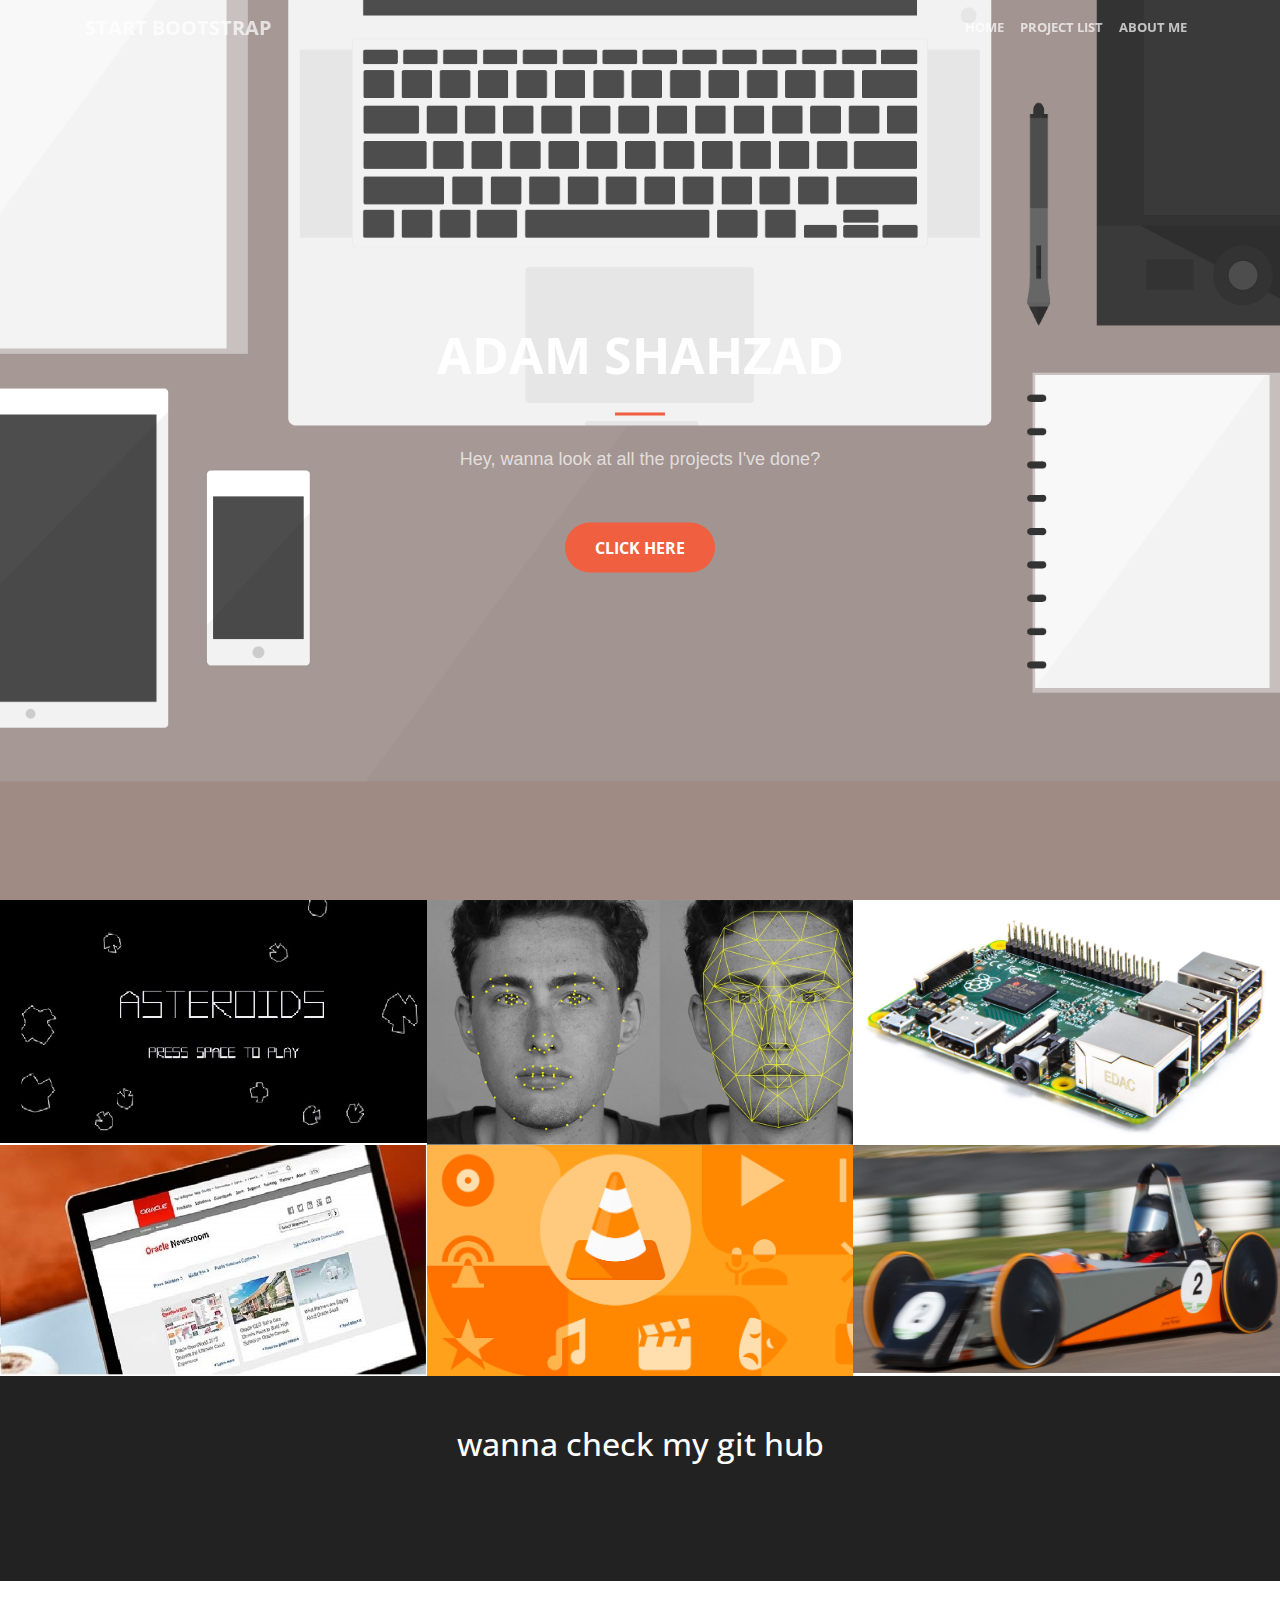
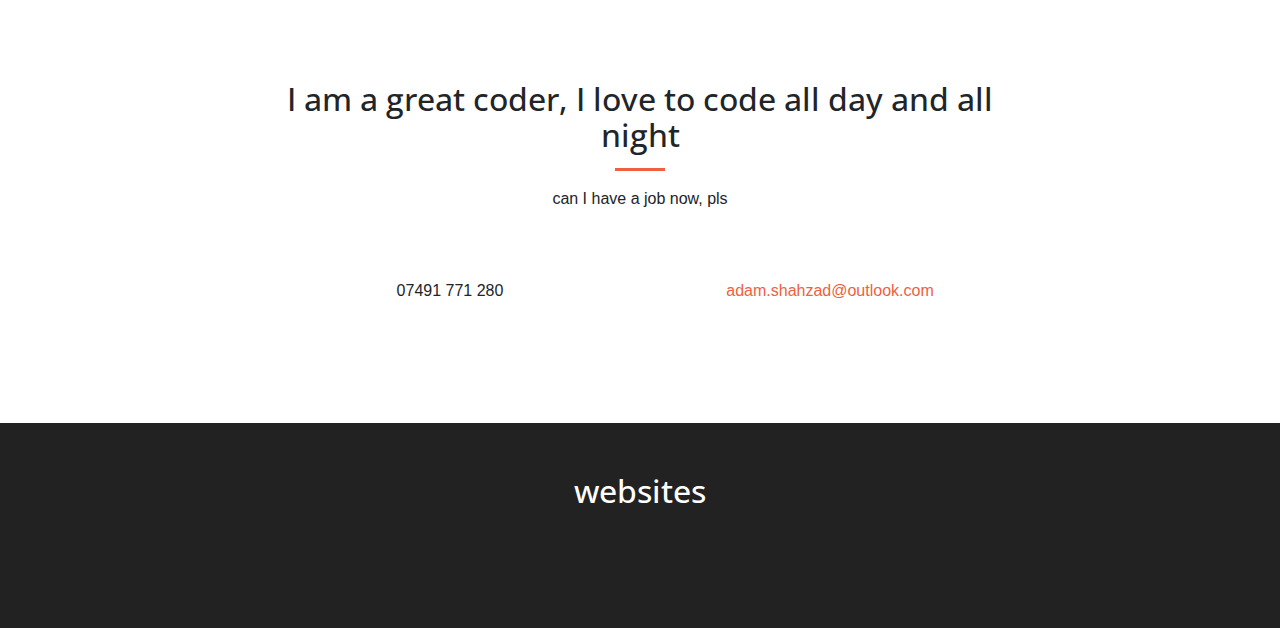
==== commit fa6ade80: "sup" ====
--- a/index.html
+++ b/index.html
@@ -193,6 +193,15 @@
       </div>
     </section>
 
+    <div class="call-to-action bg-dark">
+      <div class="container text-center">
+        <h2>websites</h2>
+        <a class="btn btn-default btn-xl sr-button" href="index1.html">tasks</a>
+        <a class="btn btn-default btn-xl sr-button" href="garage.html">garage</a>
+        <a class="btn btn-default btn-xl sr-button" href="hangman.html">hangman (only works on my computer)</a>
+      </div>
+    </div>
+
     <!-- Bootstrap core JavaScript -->
     <script src="vendor/jquery/jquery.min.js"></script>
     <script src="vendor/popper/popper.min.js"></script>
